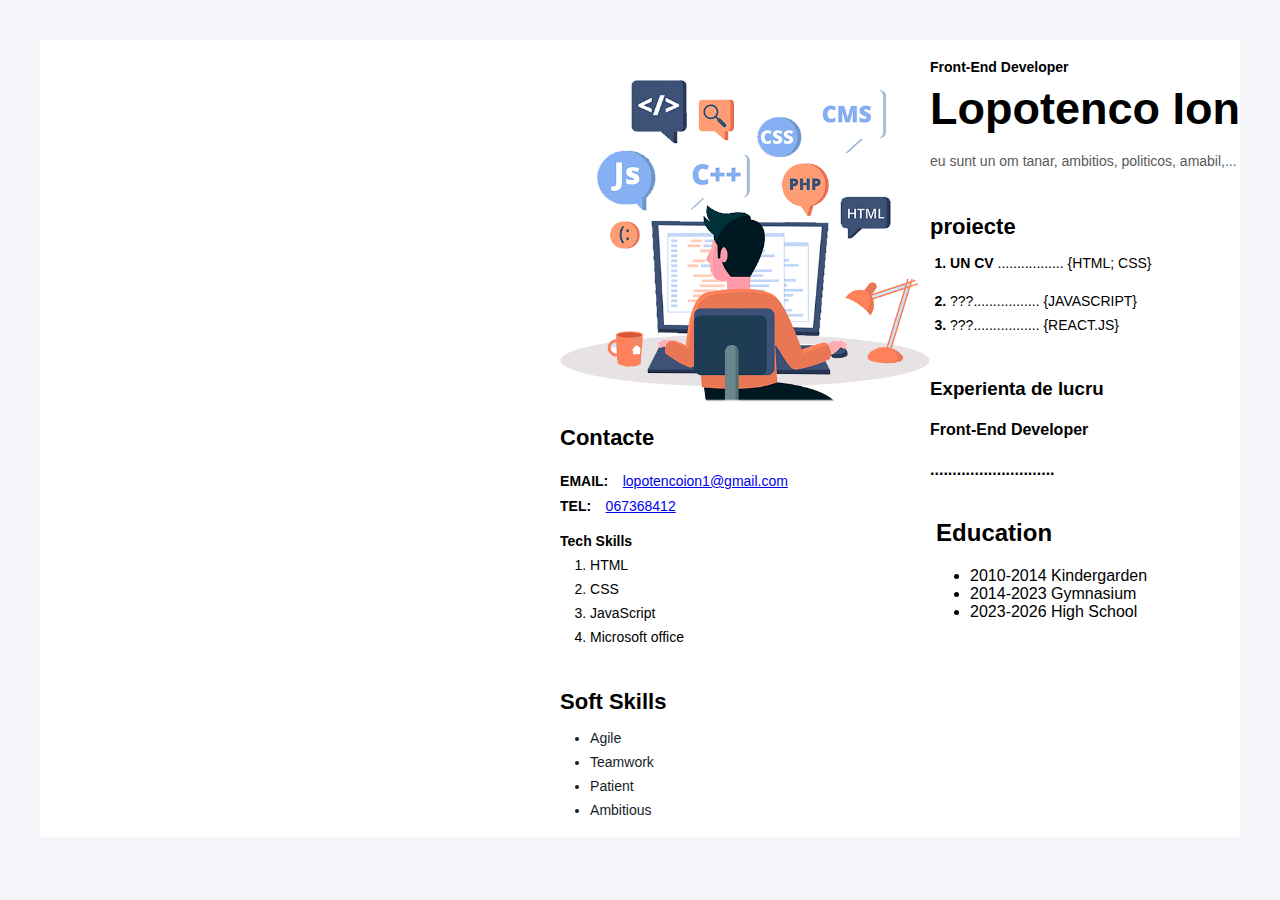
==== sprint2/index.html @ d0e85472 "Am adaugat sprint10" ====
<!DOCTYPE html>
<html lang="en">

<head>
    <meta charset="UTF-8">
    <meta name="viewport" content="width=device-width, initial-scale=1.0">
    <title>Document</title>
    <link rel="stylesheet" href="styles.css">
</head>

<body>
    <div class="app-wrapper">
        <div class="right-sight-container">
            <div class="about-me">
                <h4 class="about-me-profesion">Front-End Developer</h4>
                <h1 class="about-me-name">Lopotenco Ion</h1>
                <p class="about-me-text">eu sunt un om tanar, ambitios, politicos, amabil,...</p>
            </div>
            <div class="projects-section">
                <h3 class="projects">proiecte</h3>
                <ol class="projects-list">
                    <li>
                        <p>UN CV
                            <span class="project-info">.................</span>
                            <span class="project-info">{HTML; CSS}</span>
                        </p>
                    </li>
                    <li><span class="project-info">???.................</span>
                        <span class="project-info">{JAVASCRIPT}</span>
                    </li>
                    <li>
                        <span class="project-info">???.................</span>
                        <span class="project-info">{REACT.JS}</span>
                    </li>
                </ol>
            </div>
            <div class="work-experience-section">
                <h3 class="work">Experienta de lucru</h3>
                <h4 class="Front-End">Front-End Developer</h4>
                <h4 class="punct">............................</h4>
            </div>
            <div class="educaton-section">
                <h2 class="education">Education</h2>
                <ul class="education-list">
                    <li>2010-2014 Kindergarden</li>
                    <li>2014-2023 Gymnasium</li>
                    <li>2023-2026 High School</li>
                </ul>
            </div>
        </div>
        <aside class="sidebar-section">
            <img src="img/bnr-1.png" alt="my picture" width="370" class="sidebar-picture" />
            <div class="contacts-secion">
                <h2 class="contacts"> Contacte</h2>
                <div class="contacts-elements">
                    <span class="contacts-item">EMAIL:</span>
                    <a href="mailto:lopotencoion1@gmail.com" class="contacts-email">lopotencoion1@gmail.com</a>
                </div>
                <div class="contacts-elements">
                    <span class="contacts-item">TEL:</span>
                    <a href="tel:+373" class="contacts-phone">067368412</a>
                </div>
                <div class="tech-skills-section">
                    <h3 class="tech-skills-header">Tech Skills</h3>
                    <ol class="tech-skills-list">
                        <li>HTML</li>
                        <li>CSS</li>
                        <li>JavaScript</li>
                        <li>Microsoft office</li>
                    </ol>
                </div>
                <div class="soft-skills-section">
                    <h3 class="soft-skills-header">Soft Skills</h3>
                    <ul class="soft-skills-list">
                        <li>Agile</li>
                        <li>Teamwork</li>
                        <li>Patient</li>
                        <li>Ambitious</li>
                    </ul>
                </div>
            </div>
            <div>
            </div>
        </aside>
    </div>
</body>

</html>
---- sprint2/styles.css ----
body {
    font-family: "Montserrat", sans-serif;
    background-color: #f6f6fa;
}

.app-wrapper {
    display: flex;
    flex-direction: row-reverse;
    width: 1200px;
    margin: 40px auto;
    background-color: #fff;
}

.sidebar-section {
    background-color: #ffffff;
}

.sidebar-picture {
    margin-top: 40px;
}

.contacts-section {
    padding-left: 40px;
    background-color: #167ee7;
}

.contacts {
    font-weight: 700;
    font-size: 22px;
}

.contacts-item {
    font-weight: 700;
    font-size: 14px;
    line-height: 171%;
}

.contacts-phone {
    font-weight: 400;
    font-size: 14px;
    line-height: 24px;
    margin-left: 10px;
}

.contacts-email {
    font-weight: 400;
    font-size: 14px;
    line-height: 24px;
    margin-left: 10px;
}

.contacts-element {
    margin-top: -12px;
}

.tech-skills-secion {
    margin-top: 40px;
}

.tech-skills-header {
    font-weight: 700;
    font-size: 14px;
    font-style: normal;
    line-height: normal;
}

.tech-skills-list {
    font-weight: 400;
    font-size: 14px;
    line-height: 24px;
    font-style: normal;
    margin-top: -10px;
    margin-left: -10px;
}

.soft-skills-section {
    margin-top: 40px;
}

.soft-skills-header {
    font-weight: 700;
    font-size: 22px;
    font-style: normal;
    line-height: normal;
}

.soft-skills-list {
    font-style: normal;
    font-weight: 400;
    font-size: 14px;
    line-height: 171%;
    color: #161d2a;
    margin-top: -10px;
    margin-left: -10px;
}

.right-side-container {
    padding-left: 88px;
    padding-top: 80px;
    padding-right: 40px;
    padding-left: 180px;
}

.about-me-profesion {
    font-weight: 700;
    font-size: 14px;
    font-style: normal;
    line-height: normal;
}

.about-me-name {

    font-weight: 700;
    font-size: 45px;
    font-style: normal;
    line-height: normal;
    margin-top: -10px;
}

.about-me-text {

    font-weight: 400;
    font-size: 14px;
    line-height: 171%;
    color: #595959;
    margin-top: -15px;
}

.projects-section {
    margin-top: 40px;
}

.projects {

    font-weight: 700;
    font-size: 22px;
}

.projects-list {

    font-weight: 700;
    font-size: 14px;
    line-height: 171%;
    margin-left: -20px;
    margin-top: -10px;
}

.project-info {
    font-weight: 400;
}

.work-experience-section {
    margin-top: 40px;
}

.Work {

    font-weight: 700;
    font-size: 22px;
}

.Front-End {
    font-weight: 700;
    font-size: 16px;
}

.education {
    margin-top: 40px;
    margin-left: 6px;
}
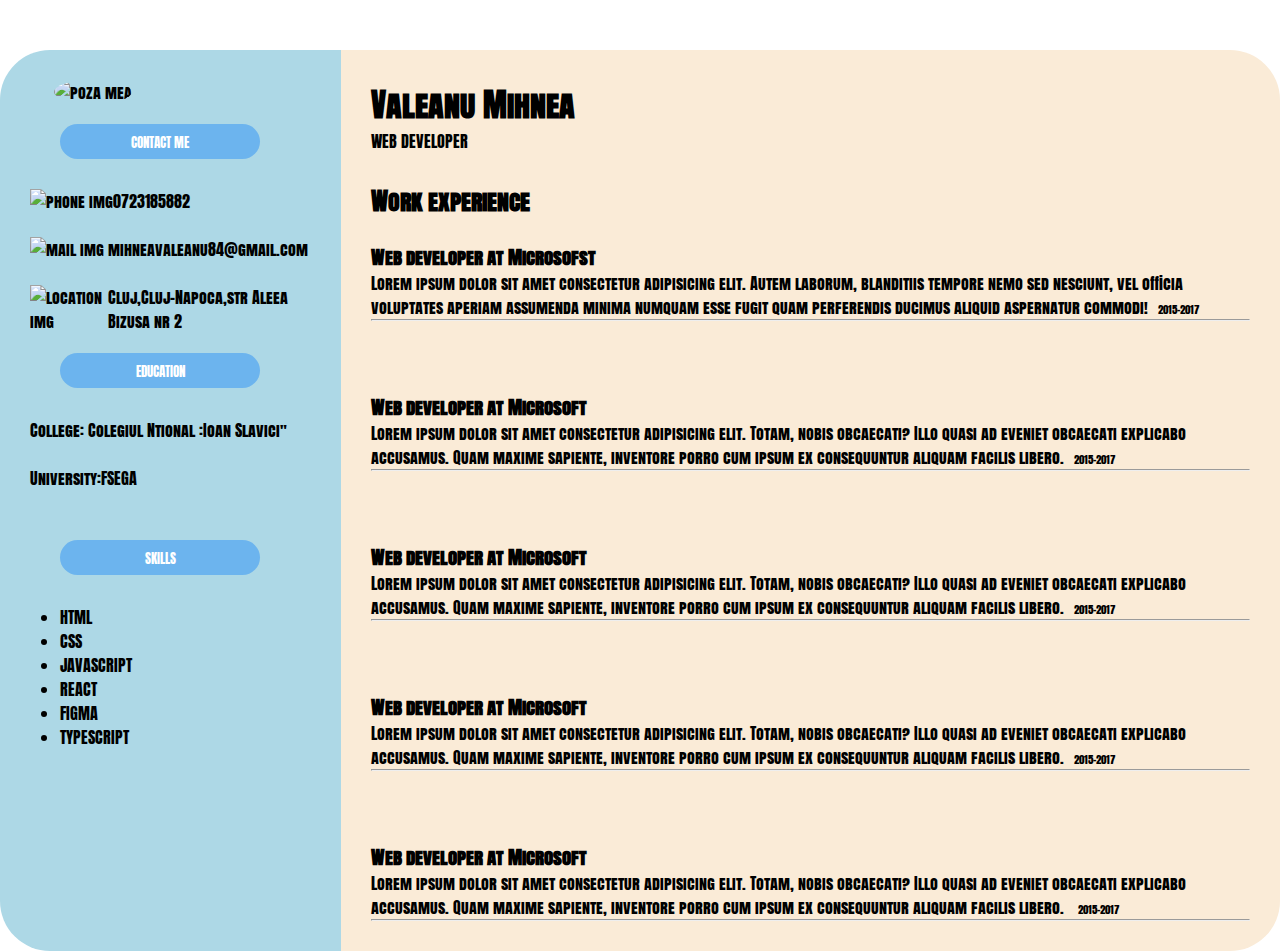
==== commit 204c6788: "tema sprint15" ====
--- a/sprint2/index.html
+++ b/sprint2/index.html
@@ -2,86 +2,121 @@
 <html lang="en">
 
 <head>
-    <meta charset="UTF-8">
-    <meta name="viewport" content="width=device-width, initial-scale=1.0">
+    <meta charset="UTF-8" />
+    <meta name="viewport" content="width=device-width, initial-scale=1.0" />
+    <link rel="stylesheet" href="styles.css" />
+    <link rel="preconnect" href="https://fonts.googleapis.com" />
+    <link rel="preconnect" href="https://fonts.gstatic.com" crossorigin />
+    <link href="https://fonts.googleapis.com/css2?family=Anton+SC&display=swap" rel="stylesheet" />
     <title>Document</title>
-    <link rel="stylesheet" href="styles.css">
 </head>
 
 <body>
-    <div class="app-wrapper">
-        <div class="right-sight-container">
-            <div class="about-me">
-                <h4 class="about-me-profesion">Front-End Developer</h4>
-                <h1 class="about-me-name">Lopotenco Ion</h1>
-                <p class="about-me-text">eu sunt un om tanar, ambitios, politicos, amabil,...</p>
+    <div class="cv">
+        <div class="rightPart">
+            <img class="portrait" src="./images/me.jpg" alt="poza mea" />
+
+            <div class="contactMe">
+                <div>
+                    <button>CONTACT ME</button>
+                    <div class="phoneNumber">
+                        <span><img src="./images/call_24dp_FILL0_wght400_GRAD0_opsz24 (1).svg" alt="phone img" /></span>
+                        <span><a class="phone" href="tel:0723185882">0723185882</a></span>
+                    </div>
+                    <br />
+                    <div class="mail">
+                        <img src="./images/mail_24dp_FILL0_wght400_GRAD0_opsz24 (1).svg" alt="mail img" />
+                        <span><a class="email"
+                                href="mailto:mihneavaleanu84@gmail.com">mihneavaleanu84@gmail.com</a></span>
+                        <br />
+                        <br />
+                        <div class="location">
+                            <img src="./images/location_on_24dp_FILL0_wght400_GRAD0_opsz24 (1).svg"
+                                alt="location img" />
+                            <span>Cluj,Cluj-Napoca,str Aleea Bizusa nr 2</span>
+                        </div>
+                    </div>
+                </div>
             </div>
-            <div class="projects-section">
-                <h3 class="projects">proiecte</h3>
-                <ol class="projects-list">
-                    <li>
-                        <p>UN CV
-                            <span class="project-info">.................</span>
-                            <span class="project-info">{HTML; CSS}</span>
-                        </p>
-                    </li>
-                    <li><span class="project-info">???.................</span>
-                        <span class="project-info">{JAVASCRIPT}</span>
-                    </li>
-                    <li>
-                        <span class="project-info">???.................</span>
-                        <span class="project-info">{REACT.JS}</span>
-                    </li>
-                </ol>
+            <div class="education">
+                <button>EDUCATION</button>
+                <p class="college university">
+                    College: Colegiul Ntional :Ioan Slavici"
+                </p>
+                <br />
+                <p class="college university">University:FSEGA</p>
             </div>
-            <div class="work-experience-section">
-                <h3 class="work">Experienta de lucru</h3>
-                <h4 class="Front-End">Front-End Developer</h4>
-                <h4 class="punct">............................</h4>
-            </div>
-            <div class="educaton-section">
-                <h2 class="education">Education</h2>
-                <ul class="education-list">
-                    <li>2010-2014 Kindergarden</li>
-                    <li>2014-2023 Gymnasium</li>
-                    <li>2023-2026 High School</li>
+            <div class="skills">
+                <button>SKILLS</button>
+                <ul>
+                    <li>HTML</li>
+                    <li>CSS</li>
+                    <li>JAVASCRIPT</li>
+                    <li>REACT</li>
+                    <li>FIGMA</li>
+                    <li>TYPESCRIPT</li>
                 </ul>
             </div>
         </div>
-        <aside class="sidebar-section">
-            <img src="img/bnr-1.png" alt="my picture" width="370" class="sidebar-picture" />
-            <div class="contacts-secion">
-                <h2 class="contacts"> Contacte</h2>
-                <div class="contacts-elements">
-                    <span class="contacts-item">EMAIL:</span>
-                    <a href="mailto:lopotencoion1@gmail.com" class="contacts-email">lopotencoion1@gmail.com</a>
-                </div>
-                <div class="contacts-elements">
-                    <span class="contacts-item">TEL:</span>
-                    <a href="tel:+373" class="contacts-phone">067368412</a>
-                </div>
-                <div class="tech-skills-section">
-                    <h3 class="tech-skills-header">Tech Skills</h3>
-                    <ol class="tech-skills-list">
-                        <li>HTML</li>
-                        <li>CSS</li>
-                        <li>JavaScript</li>
-                        <li>Microsoft office</li>
-                    </ol>
-                </div>
-                <div class="soft-skills-section">
-                    <h3 class="soft-skills-header">Soft Skills</h3>
-                    <ul class="soft-skills-list">
-                        <li>Agile</li>
-                        <li>Teamwork</li>
-                        <li>Patient</li>
-                        <li>Ambitious</li>
-                    </ul>
+
+        <div class="leftPart">
+            <div class="nameTitle">
+                <h1>Valeanu Mihnea</h1>
+                <p>WEB DEVELOPER</p>
+            </div>
+            <div class="experience">
+                <h2>Work experience</h2>
+                <br />
+                <div class="companies">
+                    <h3>Web developer at Microsofst</h3>
+                    <p class="microsoft">
+                        Lorem ipsum dolor sit amet consectetur adipisicing elit. Autem
+                        laborum, blanditiis tempore nemo sed nesciunt, vel officia
+                        voluptates aperiam assumenda minima numquam esse fugit quam
+                        perferendis ducimus aliquid aspernatur commodi!<span class="date">2015-2017</span>
+                    </p>
+                    <hr />
+                    <br /><br /><br />
+                    <h3>Web developer at Microsoft</h3>
+                    <p class="microsoft">
+                        Lorem ipsum dolor sit amet consectetur adipisicing elit. Totam,
+                        nobis obcaecati? Illo quasi ad eveniet obcaecati explicabo
+                        accusamus. Quam maxime sapiente, inventore porro cum ipsum ex
+                        consequuntur aliquam facilis libero.<span class="date">2015-2017</span>
+                    </p>
+                    <hr />
+                    <br /><br /><br />
+                    <h3>Web developer at Microsoft</h3>
+                    <p class="microsoft">
+                        Lorem ipsum dolor sit amet consectetur adipisicing elit. Totam,
+                        nobis obcaecati? Illo quasi ad eveniet obcaecati explicabo
+                        accusamus. Quam maxime sapiente, inventore porro cum ipsum ex
+                        consequuntur aliquam facilis libero.<span class="date">2015-2017</span>
+                    </p>
+                    <hr />
+                    <br />
+                    <br /><br />
+                    <h3>Web developer at Microsoft</h3>
+                    <p class="microsoft">
+                        Lorem ipsum dolor sit amet consectetur adipisicing elit. Totam,
+                        nobis obcaecati? Illo quasi ad eveniet obcaecati explicabo
+                        accusamus. Quam maxime sapiente, inventore porro cum ipsum ex
+                        consequuntur aliquam facilis libero.<span class="date">2015-2017</span>
+                    </p>
+                    <hr />
+                    <br /><br /><br />
+                    <h3>Web developer at Microsoft</h3>
+                    <p class="microsoft">
+                        Lorem ipsum dolor sit amet consectetur adipisicing elit. Totam,
+                        nobis obcaecati? Illo quasi ad eveniet obcaecati explicabo
+                        accusamus. Quam maxime sapiente, inventore porro cum ipsum ex
+                        consequuntur aliquam facilis libero.
+                        <span class="date">2015-2017</span>
+                    </p>
+                    <hr />
                 </div>
             </div>
-            <div>
-            </div>
-        </aside>
+        </div>
     </div>
 </body>
 
--- a/sprint2/styles.css
+++ b/sprint2/styles.css
@@ -1,170 +1,93 @@
-body {
-    font-family: "Montserrat", sans-serif;
-    background-color: #f6f6fa;
+* {
+    margin: 0;
+    padding: 0;
+    box-sizing: border-box;
+    font-family: "Anton SC", sans-serif;
 }
 
-.app-wrapper {
+.cv {
     display: flex;
-    flex-direction: row-reverse;
-    width: 1200px;
-    margin: 40px auto;
-    background-color: #fff;
+    justify-content: center;
+    margin-top: 50px;
 }
 
-.sidebar-section {
-    background-color: #ffffff;
+.rightPart {
+    background-color: lightblue;
+    width: 360px;
+    padding: 30px;
+    border-radius: 50px 0px 0px 50px;
 }
 
-.sidebar-picture {
-    margin-top: 40px;
+.portrait {
+    margin-left: 24px;
+    width: 200px;
+    height: 200px;
+    border-radius: 100%;
 }
 
-.contacts-section {
-    padding-left: 40px;
-    background-color: #167ee7;
+ul {
+    margin-left: 30px;
 }
 
-.contacts {
-    font-weight: 700;
-    font-size: 22px;
+.skills {
+    margin-top: 30px;
 }
 
-.contacts-item {
-    font-weight: 700;
-    font-size: 14px;
-    line-height: 171%;
+button {
+    width: 200px;
+    height: 35px;
+    background-color: #6cb4ee;
+    color: white;
+    border: 0;
+    border-radius: 50px;
+    margin-bottom: 30px;
+    margin-top: 20px;
+    margin-left: 30px;
 }
 
-.contacts-phone {
-    font-weight: 400;
-    font-size: 14px;
-    line-height: 24px;
-    margin-left: 10px;
+button:hover {
+    justify-content: center;
+    align-items: center;
+    background-color: white;
+    color: #6cb4ee;
 }
 
-.contacts-email {
-    font-weight: 400;
-    font-size: 14px;
-    line-height: 24px;
-    margin-left: 10px;
+.location {
+    display: flex;
 }
 
-.contacts-element {
-    margin-top: -12px;
+.phoneNumber {
+    display: flex;
 }
 
-.tech-skills-secion {
-    margin-top: 40px;
+.email {
+    color: #000000;
+    text-decoration: none;
 }
 
-.tech-skills-header {
-    font-weight: 700;
-    font-size: 14px;
-    font-style: normal;
-    line-height: normal;
+.phone {
+    text-decoration: none;
+    color: #000000;
 }
 
-.tech-skills-list {
-    font-weight: 400;
-    font-size: 14px;
-    line-height: 24px;
-    font-style: normal;
-    margin-top: -10px;
-    margin-left: -10px;
+.contacteMe {
+    display: flex;
+    justify-content: center;
+    align-items: center;
 }
 
-.soft-skills-section {
-    margin-top: 40px;
+.leftPart {
+    width: 1000px;
+    background-color: antiquewhite;
+    border-radius: 0px 50px 50px 0px;
+    padding: 30px;
 }
 
-.soft-skills-header {
-    font-weight: 700;
-    font-size: 22px;
-    font-style: normal;
-    line-height: normal;
+.nameTitle {
+    margin-bottom: 30px;
 }
 
-.soft-skills-list {
-    font-style: normal;
-    font-weight: 400;
-    font-size: 14px;
-    line-height: 171%;
-    color: #161d2a;
-    margin-top: -10px;
-    margin-left: -10px;
-}
-
-.right-side-container {
-    padding-left: 88px;
-    padding-top: 80px;
-    padding-right: 40px;
-    padding-left: 180px;
-}
-
-.about-me-profesion {
-    font-weight: 700;
-    font-size: 14px;
-    font-style: normal;
-    line-height: normal;
-}
-
-.about-me-name {
-
-    font-weight: 700;
-    font-size: 45px;
-    font-style: normal;
-    line-height: normal;
-    margin-top: -10px;
-}
-
-.about-me-text {
-
-    font-weight: 400;
-    font-size: 14px;
-    line-height: 171%;
-    color: #595959;
-    margin-top: -15px;
-}
-
-.projects-section {
-    margin-top: 40px;
-}
-
-.projects {
-
-    font-weight: 700;
-    font-size: 22px;
-}
-
-.projects-list {
-
-    font-weight: 700;
-    font-size: 14px;
-    line-height: 171%;
-    margin-left: -20px;
-    margin-top: -10px;
-}
-
-.project-info {
-    font-weight: 400;
-}
-
-.work-experience-section {
-    margin-top: 40px;
-}
-
-.Work {
-
-    font-weight: 700;
-    font-size: 22px;
-}
-
-.Front-End {
-    font-weight: 700;
-    font-size: 16px;
-}
-
-.education {
-    margin-top: 40px;
-    margin-left: 6px;
+.date {
+    font-size: 11px;
+    margin-left: 10px;
 }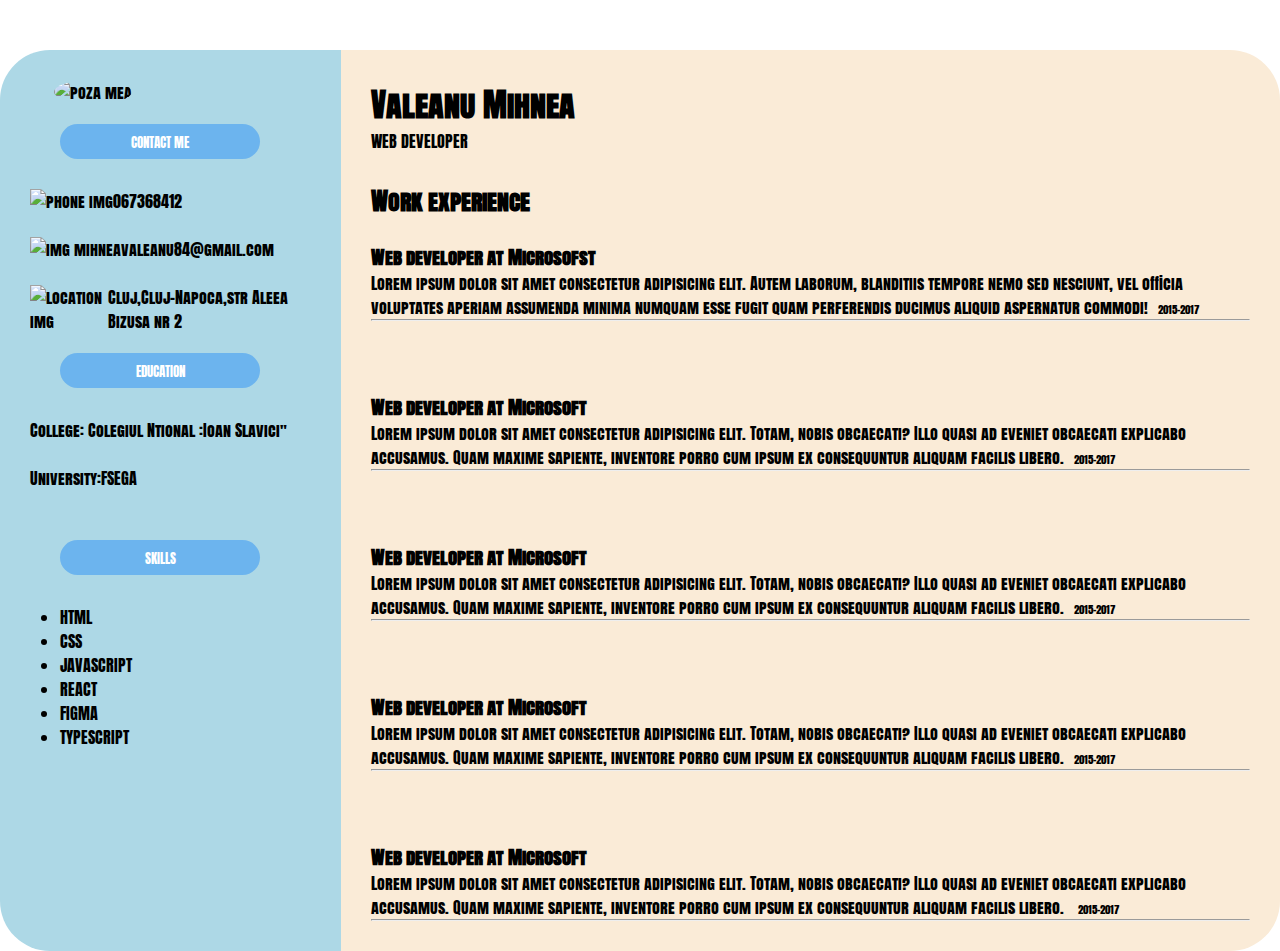
==== commit f792d5cb: "am facut sprint 15, 12, 13" ====
--- a/sprint2/index.html
+++ b/sprint2/index.html
@@ -21,11 +21,11 @@
                     <button>CONTACT ME</button>
                     <div class="phoneNumber">
                         <span><img src="./images/call_24dp_FILL0_wght400_GRAD0_opsz24 (1).svg" alt="phone img" /></span>
-                        <span><a class="phone" href="tel:0723185882">0723185882</a></span>
+                        <span><a class="phone" href="tel:0723185882">067368412</a></span>
                     </div>
                     <br />
                     <div class="mail">
-                        <img src="./images/mail_24dp_FILL0_wght400_GRAD0_opsz24 (1).svg" alt="mail img" />
+                        <img src="" alt=" img" />
                         <span><a class="email"
                                 href="mailto:mihneavaleanu84@gmail.com">mihneavaleanu84@gmail.com</a></span>
                         <br />
